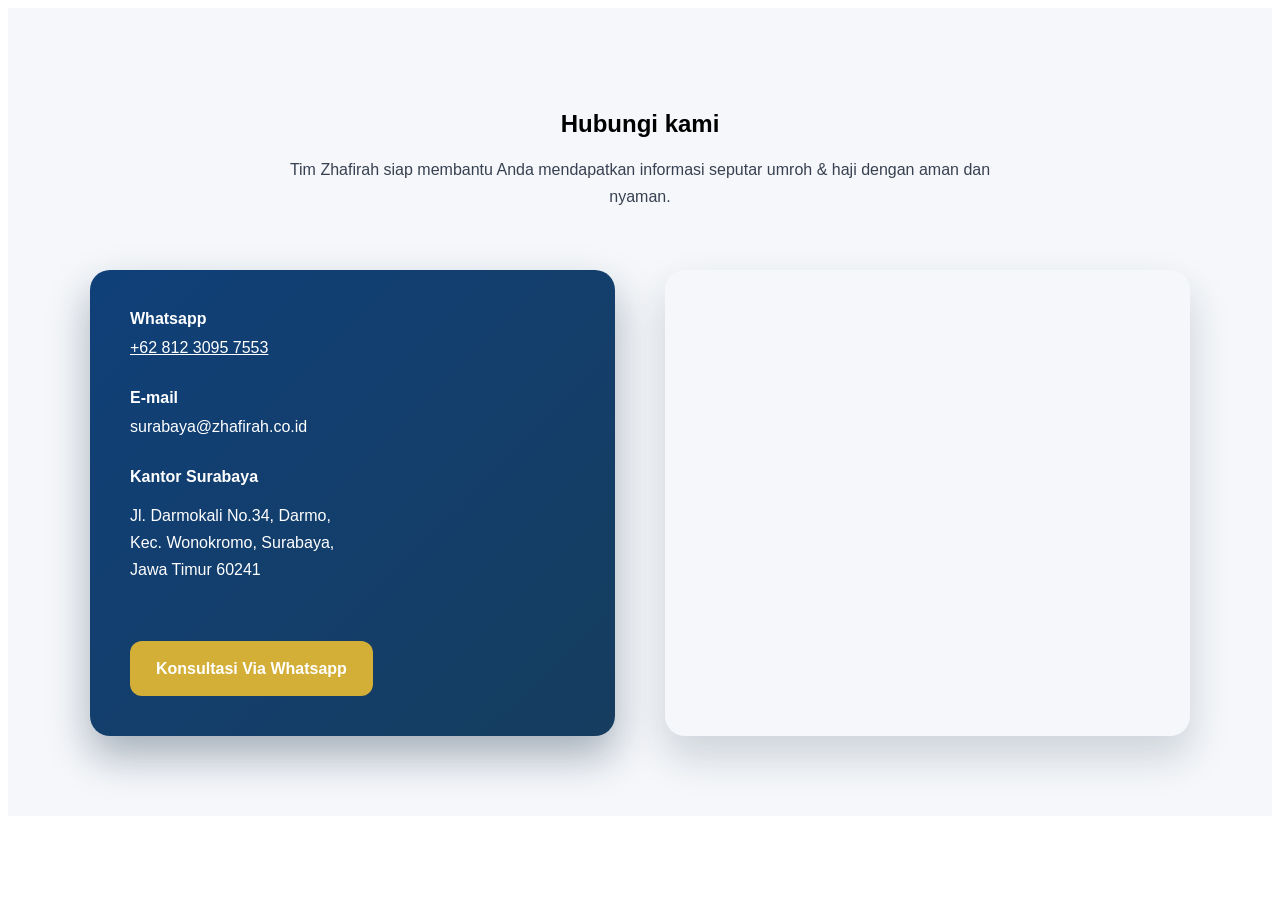
==== kontak.html @ f76ff5b1 "Update kontak.html" ====
<!DOCTYPE html>
<html lang="id">

<head>
<meta charset="UTF-8">
<meta name="viewport" content="width=device-width, initial-scale=1.0">
<title>layanan</title>

<link rel="stylesheet" href="css/style.css">

</head>

<body>

<!-- HEADER -->
<div id="header"></div>

<main>

<section class="kontak">
    <div class="kontak-container">
        
        <div class="kontak-header">
            <h2>Hubungi kami</h2>
            <p>
                Tim Zhafirah siap membantu Anda mendapatkan informasi seputar umroh & haji dengan aman dan nyaman.
            </p>
        </div>
        
        <div class="kontak-grid">
            
            <div class="kontak-info navy">
                
                <div class="kontak-item">
                    <span class="label">Whatsapp</span>
                    <a href="https://wa.me/6281230957553" target="_blank">+62 812 3095 7553</a>
                </div>
                
                <div class="kontak-item">
                    <span class="label">E-mail</span>
                    <a>surabaya@zhafirah.co.id</a>
                </div>
                
                <div class="kontak-item">
                    <span class="label">Kantor Surabaya</span>
                    <p>
                        Jl. Darmokali No.34, Darmo,<br>
                        Kec. Wonokromo, Surabaya,<br>
                        Jawa Timur 60241
                    </p>
                </div>
                
                <a href="https://wa.me/6281230957553" class="kontak-btn">Konsultasi Via Whatsapp</a>
            </div>
            
            <div class="kontak-map">
                <iframe src="https://www.google.com/maps?q=Jl.%20Darmokali%20No.34,%20Surabaya&output=embed"
                loading="lazy"
                referrerpolicy="no-referrer-when-downgrade"></iframe>
            </div>
        </div>
    </div>
</section>
<style>
    .kontak{
        padding:80px 0;
        background:#f5f7fa;
        font-family:'Segoe UI',Arial,Sans-Serif;
    }
    .kontak-container{
        width:90%;
        max-width:1100px;
        margin:auto;
    }
    .kontak-header{
        text-align:center;
        max-width:720px;
        margin:0 auto 60px;
    }
    .kontak-header h2{
        font-size:24px;
        line-height:32px;
        color:#000;
        margin-bottom:15px;
    }
    .kontak-header p{
        color:#374151;
        font-size:16px;
        line-height:27px;
    }
    .kontak-grid{
        display:grid;
        grid-template-columns:1fr 1fr;
        gap:50px;
        align-items:stretch;
    }
    .kontak-info.navy{
        background:linear-gradient(135deg,#104079,#163d5f);
        padding:40px;
        border-radius:20px;
        color:#fff;
        box-shadow:0 20px 40px rgba(15,42,68,0.35);
    }
    .kontak-info.navy .label{
        font-size:16px;
        font-weight:600;
        color:#fff;
        display:block;
        margin-bottom:6px;
    }
    .kontak-info.navy a{
        color:#fff;
        font-size:16px;
        line-height:27px;
    }
    .kontak-info.navy p{
        color:#fff;
        font-size:16px;
        line-height:27px;
    }
    .kontak-item{
        margin-bottom:28px;
    }
    .kontak-info.navy .kontak-btn{
        display:inline-block;
        margin-top:30px;
        background:#d4af37;
        color:#fff;
        padding:14px 26px;
        border-radius:12px;
        text-decoration:none;
        font-weight:600;
        transition:0.3s ease;
    }
    .kontak-info.navy .kontak-btn:hover{
        background:#fff;
        color:#104079;
        transform:translateY(-2px);
        box-shadow:0 12px 25px rgba(0,0,0,0.25);
    }
    .kontak-map{
        border-radius:20px;
        overflow:hidden;
        box-shadow:0 20px 40px rgba(15,42,68,0.18);
    }
    .kontak-map iframe{
        width:100%;
        height:100%;
        min-height:420px;
        border:0;
    }
    @media(max-width:768px){
        .kontak-grid{
            grid-template-columns:1fr;
        }
        .kontak-header h2{
            font-size:18px;
            line-height:25px;
        }
        .kontak-info.navy{
            padding:30px;
        }
        .kontak-map iframe{
            min-height:300px;
        }
    }
</style>
    
</main>

<!-- FOOTER -->
<div id="footer"></div>

<script src="include.js"></script>

</body>
</html>
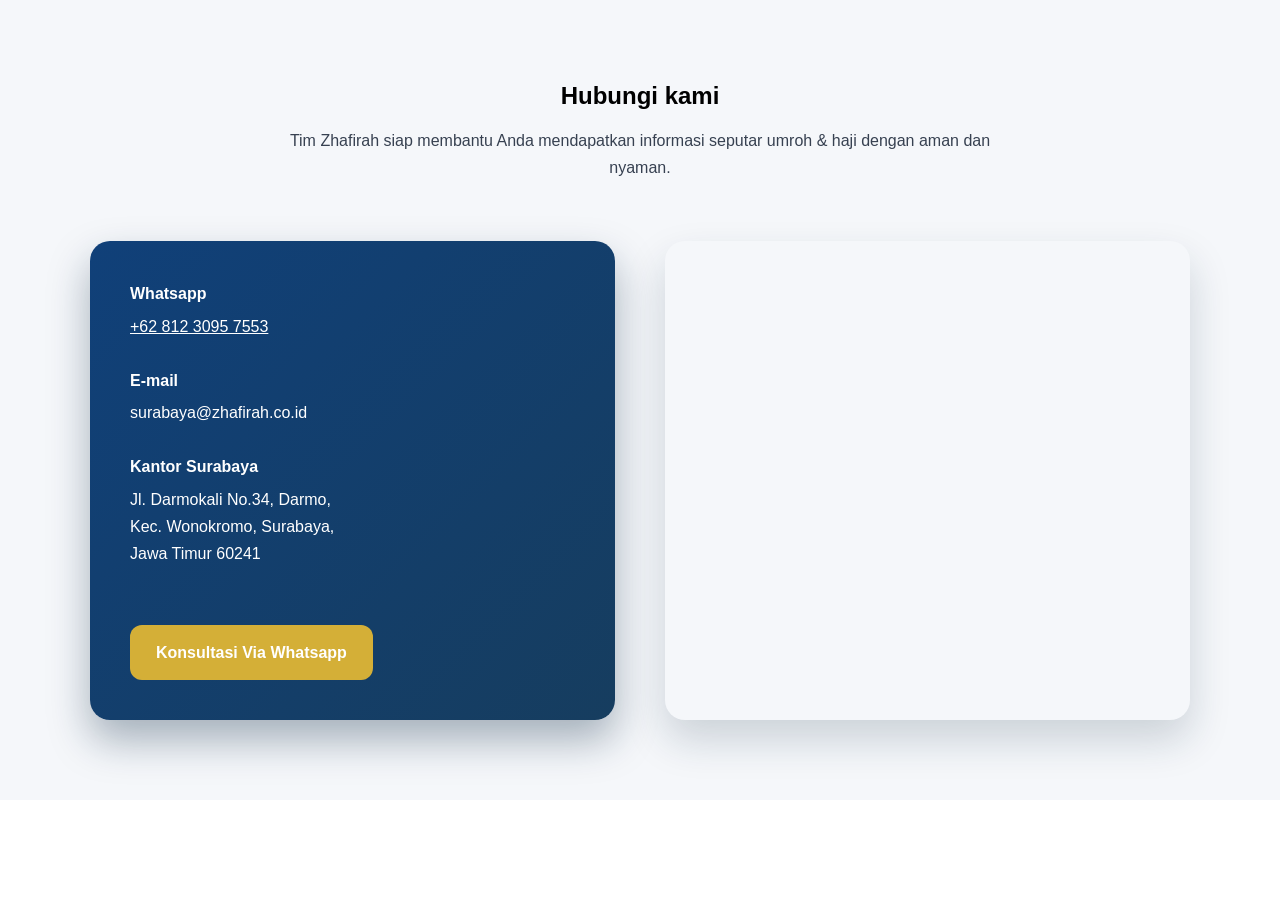
==== commit 5743dd52: "Update kontak.html" ====
--- a/kontak.html
+++ b/kontak.html
@@ -6,7 +6,7 @@
 <meta name="viewport" content="width=device-width, initial-scale=1.0">
 <title>layanan</title>
 
-<link rel="stylesheet" href="css/style.css">
+<link rel="stylesheet" href="style.css">
 
 </head>
 
--- a/style.css
+++ b/style.css
@@ -0,0 +1,137 @@
+/* HEADER */
+
+.site-header{
+background:#104079;
+padding:15px 0;
+}
+
+.container{
+width:90%;
+max-width:1200px;
+margin:auto;
+}
+
+.header-inner{
+display:flex;
+align-items:center;
+justify-content:space-between;
+}
+
+.logo a{
+color:white;
+font-size:22px;
+font-weight:bold;
+text-decoration:none;
+}
+
+.main-menu ul{
+display:flex;
+gap:25px;
+list-style:none;
+}
+
+.main-menu a{
+color:white;
+text-decoration:none;
+font-weight:500;
+}
+
+.main-menu a:hover{
+opacity:0.8;
+}
+/* RESET */
+*{
+margin:0;
+padding:0;
+box-sizing:border-box;
+}
+
+body{
+font-family:Arial, sans-serif;
+line-height:1.6;
+}
+
+/* CONTAINER */
+.container{
+width:90%;
+max-width:1200px;
+margin:auto;
+}
+
+/* HEADER */
+
+.site-header{
+background:#104079;
+color:white;
+padding:15px 0;
+}
+
+.header-inner{
+display:flex;
+justify-content:space-between;
+align-items:center;
+}
+
+.logo a{
+color:white;
+font-size:22px;
+font-weight:bold;
+text-decoration:none;
+}
+
+.main-menu ul{
+list-style:none;
+display:flex;
+gap:20px;
+}
+
+.main-menu a{
+color:white;
+text-decoration:none;
+font-weight:500;
+}
+
+/* MAIN CONTENT */
+
+.content{
+padding:60px 0;
+}
+
+/* FOOTER */
+
+.site-footer{
+background:#111;
+color:#ccc;
+margin-top:60px;
+}
+
+.footer-inner{
+display:flex;
+gap:40px;
+padding:40px 0;
+}
+
+.footer-col{
+flex:1;
+}
+
+.footer-col h3{
+margin-bottom:10px;
+color:white;
+}
+
+.footer-col ul{
+list-style:none;
+}
+
+.footer-col a{
+color:#ccc;
+text-decoration:none;
+}
+
+.footer-bottom{
+text-align:center;
+padding:15px;
+border-top:1px solid #333;
+font-size:14px;
+}
